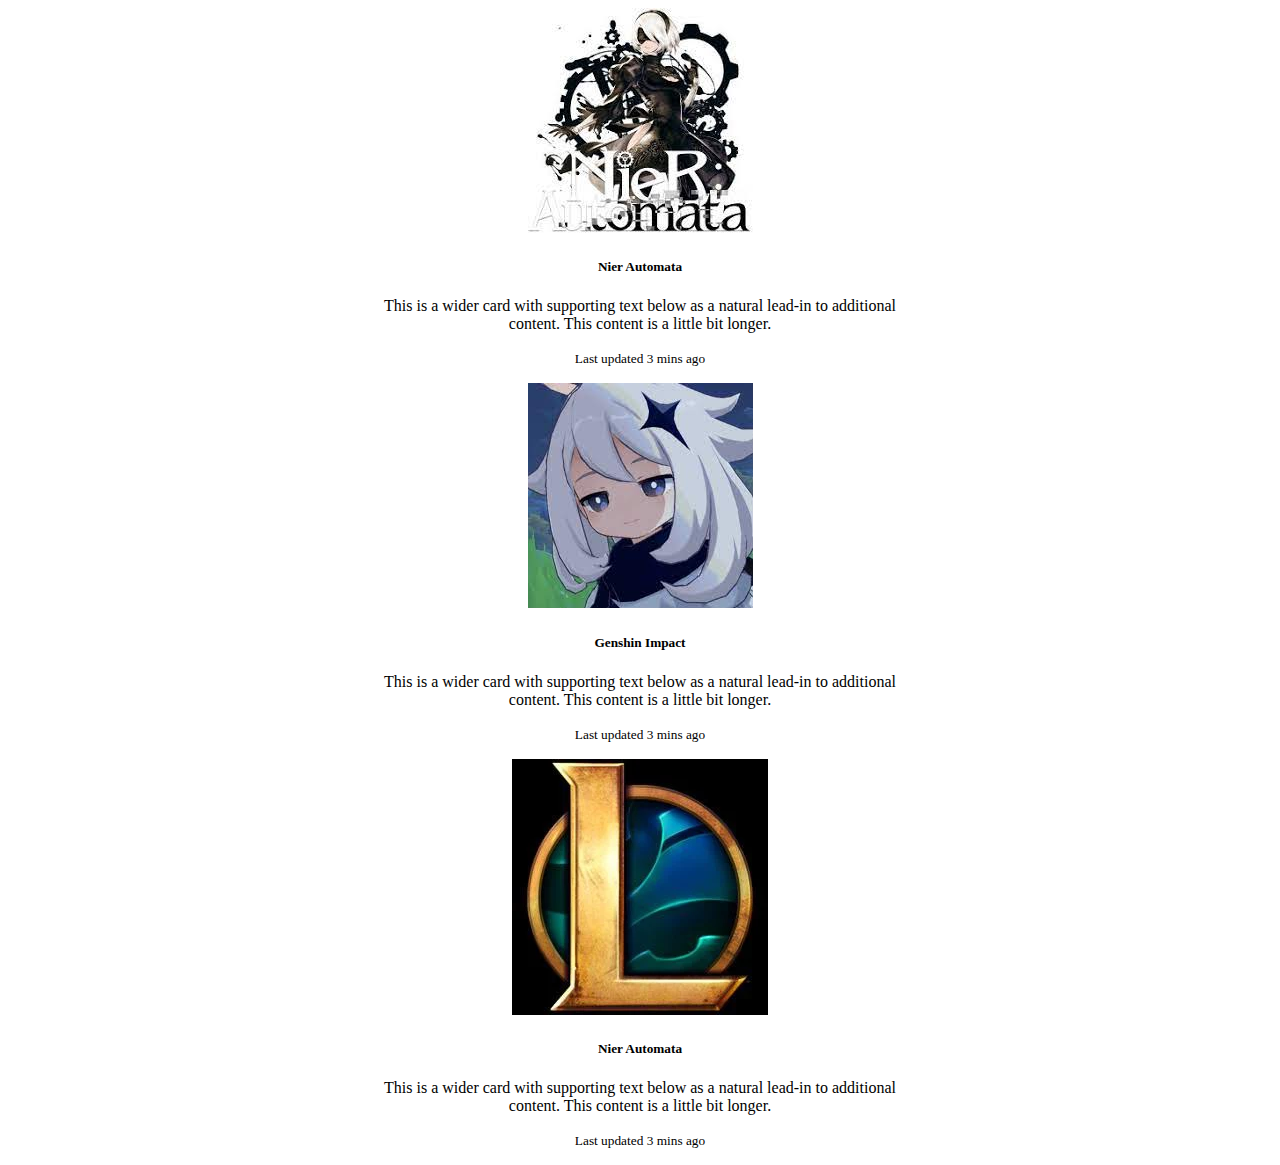
==== index.html @ c5dee111 "centralizando conteúdo e adicionando mais cards." ====
<!DOCTYPE html>
<html lang="en">
<head>
    <meta charset="UTF-8">
    <meta http-equiv="X-UA-Compatible" content="IE=edge">
    <meta name="viewport" content="width=device-width, initial-scale=1.0">
    <title>MyGames</title>
    <link href="https://cdn.jsdelivr.net/npm/bootstrap@5.2.0/dist/css/bootstrap.min.css" rel="stylesheet" integrity="sha384-gH2yIJqKdNHPEq0n4Mqa/HGKIhSkIHeL5AyhkYV8i59U5AR6csBvApHHNl/vI1Bx" crossorigin="anonymous">
</head>
<body>
    <center>
    <div class="card mb-3" style="max-width: 540px;">
        <div class="row g-0">
          <div class="col-md-4">
            <img src="img/nier.jfif" class="img-fluid rounded-start" alt="...">
          </div>
          <div class="col-md-8">
            <div class="card-body">
              <h5 class="card-title">Nier Automata</h5>
              <p class="card-text">This is a wider card with supporting text below as a natural lead-in to additional content. This content is a little bit longer.</p>
              <p class="card-text"><small class="text-muted">Last updated 3 mins ago</small></p>
            </div>
          </div>
        </div>
      </div>
      
      <div class="card mb-3" style="max-width: 540px;">
        <div class="row g-0">
          <div class="col-md-4">
            <img src="img/genshin.jfif" class="img-fluid rounded-start" alt="...">
          </div>
          <div class="col-md-8">
            <div class="card-body">
              <h5 class="card-title">Genshin Impact</h5>
              <p class="card-text">This is a wider card with supporting text below as a natural lead-in to additional content. This content is a little bit longer.</p>
              <p class="card-text"><small class="text-muted">Last updated 3 mins ago</small></p>
            </div>
          </div>
        </div>
      </div>

      <div class="card mb-3" style="max-width: 540px;">
        <div class="row g-0">
          <div class="col-md-4">
            <img src="img/lol.webp" class="img-fluid rounded-start" alt="...">
          </div>
          <div class="col-md-8">
            <div class="card-body">
              <h5 class="card-title">Nier Automata</h5>
              <p class="card-text">This is a wider card with supporting text below as a natural lead-in to additional content. This content is a little bit longer.</p>
              <p class="card-text"><small class="text-muted">Last updated 3 mins ago</small></p>
            </div>
          </div>
        </div>
      </div>
</center>

<script src="https://cdn.jsdelivr.net/npm/bootstrap@5.2.0/dist/js/bootstrap.bundle.min.js" integrity="sha384-A3rJD856KowSb7dwlZdYEkO39Gagi7vIsF0jrRAoQmDKKtQBHUuLZ9AsSv4jD4Xa" crossorigin="anonymous"></script>   
</body>
</html>
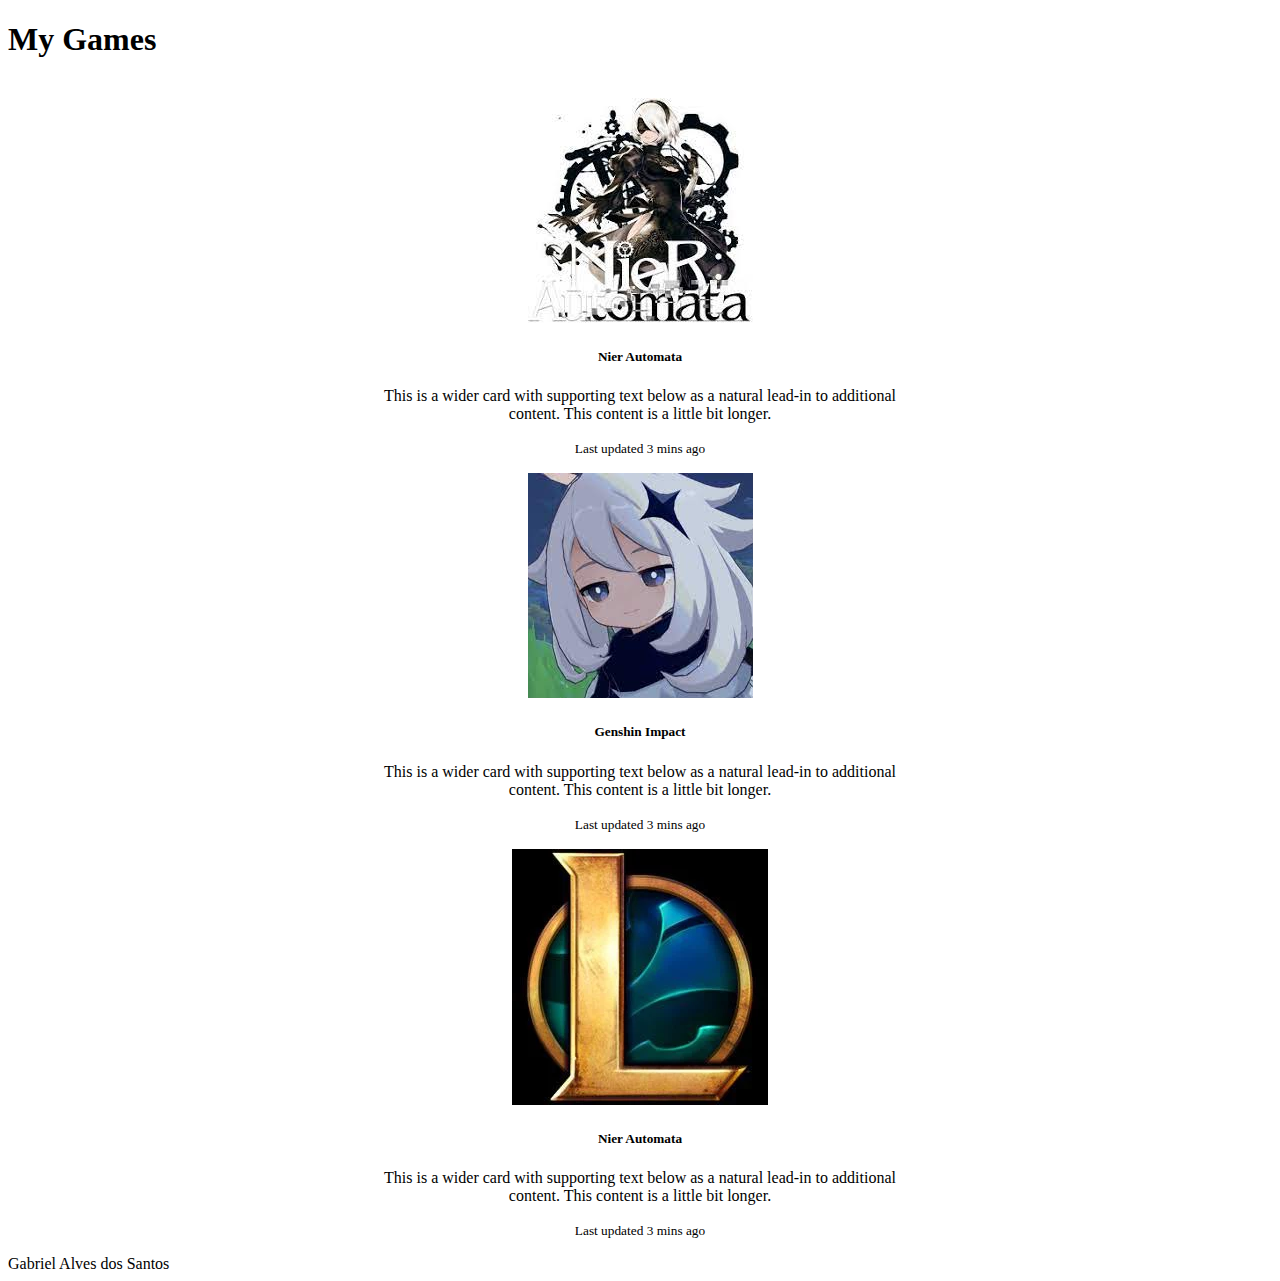
==== commit 9eddb96f: "Header e footer" ====
--- a/index.html
+++ b/index.html
@@ -8,7 +8,13 @@
     <link href="https://cdn.jsdelivr.net/npm/bootstrap@5.2.0/dist/css/bootstrap.min.css" rel="stylesheet" integrity="sha384-gH2yIJqKdNHPEq0n4Mqa/HGKIhSkIHeL5AyhkYV8i59U5AR6csBvApHHNl/vI1Bx" crossorigin="anonymous">
 </head>
 <body>
-    <center>
+
+    <div class="card text-center">
+        <h1 class="card-header">
+         My Games
+        </h1>
+    <br>
+<center>
     <div class="card mb-3" style="max-width: 540px;">
         <div class="row g-0">
           <div class="col-md-4">
@@ -53,7 +59,11 @@
           </div>
         </div>
       </div>
-</center>
+    </center>
+    <div class="card-footer text-muted">
+     Gabriel Alves dos Santos
+      </div>
+    </div>
 
 <script src="https://cdn.jsdelivr.net/npm/bootstrap@5.2.0/dist/js/bootstrap.bundle.min.js" integrity="sha384-A3rJD856KowSb7dwlZdYEkO39Gagi7vIsF0jrRAoQmDKKtQBHUuLZ9AsSv4jD4Xa" crossorigin="anonymous"></script>   
 </body>
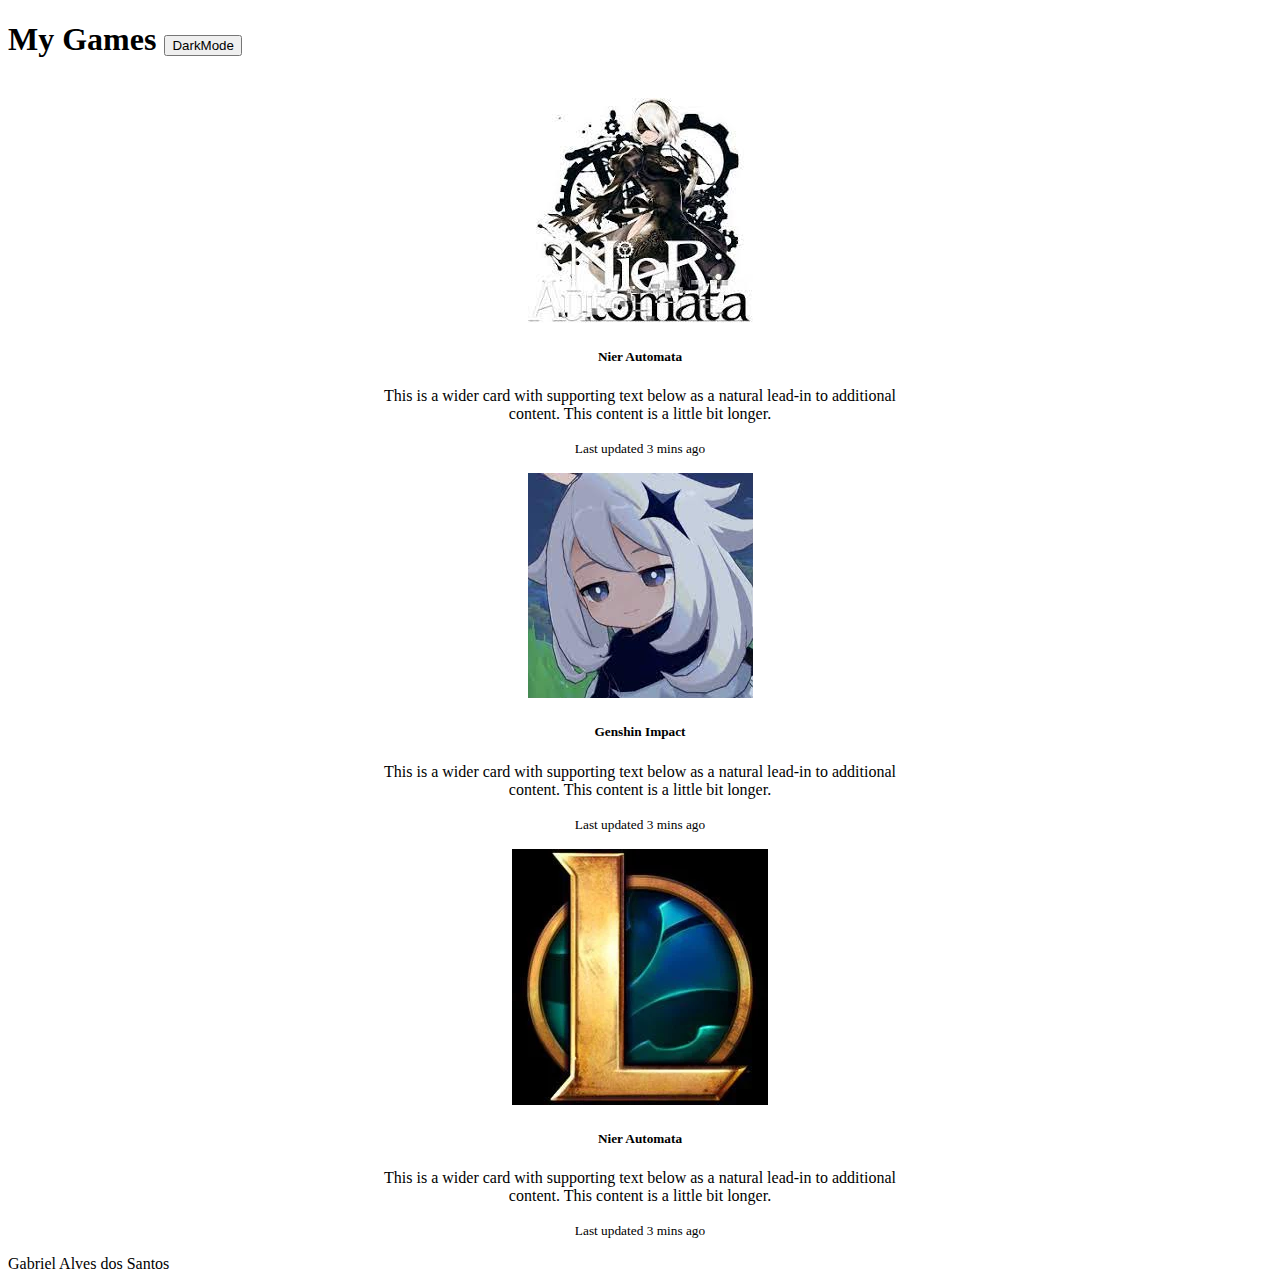
==== commit 14cb42a0: "Index" ====
--- a/index.html
+++ b/index.html
@@ -5,14 +5,17 @@
     <meta http-equiv="X-UA-Compatible" content="IE=edge">
     <meta name="viewport" content="width=device-width, initial-scale=1.0">
     <title>MyGames</title>
+    <link rel="stylesheet" href="style.css">
     <link href="https://cdn.jsdelivr.net/npm/bootstrap@5.2.0/dist/css/bootstrap.min.css" rel="stylesheet" integrity="sha384-gH2yIJqKdNHPEq0n4Mqa/HGKIhSkIHeL5AyhkYV8i59U5AR6csBvApHHNl/vI1Bx" crossorigin="anonymous">
 </head>
 <body>
 
     <div class="card text-center">
         <h1 class="card-header">
-         My Games
+         My Games <button onclick="darkmode()" type="button" class="btn btn-outline-dark">DarkMode</button>
+         
         </h1>
+        
     <br>
 <center>
     <div class="card mb-3" style="max-width: 540px;">
@@ -64,7 +67,7 @@
      Gabriel Alves dos Santos
       </div>
     </div>
-
+<script src="script.js"></script>
 <script src="https://cdn.jsdelivr.net/npm/bootstrap@5.2.0/dist/js/bootstrap.bundle.min.js" integrity="sha384-A3rJD856KowSb7dwlZdYEkO39Gagi7vIsF0jrRAoQmDKKtQBHUuLZ9AsSv4jD4Xa" crossorigin="anonymous"></script>   
 </body>
 </html>--- a/style.css
+++ b/style.css
@@ -0,0 +1,5 @@
+.dark-mode .card{
+    background-color: black;
+    color: white;
+    border-color: rgb(73, 72, 72);
+  }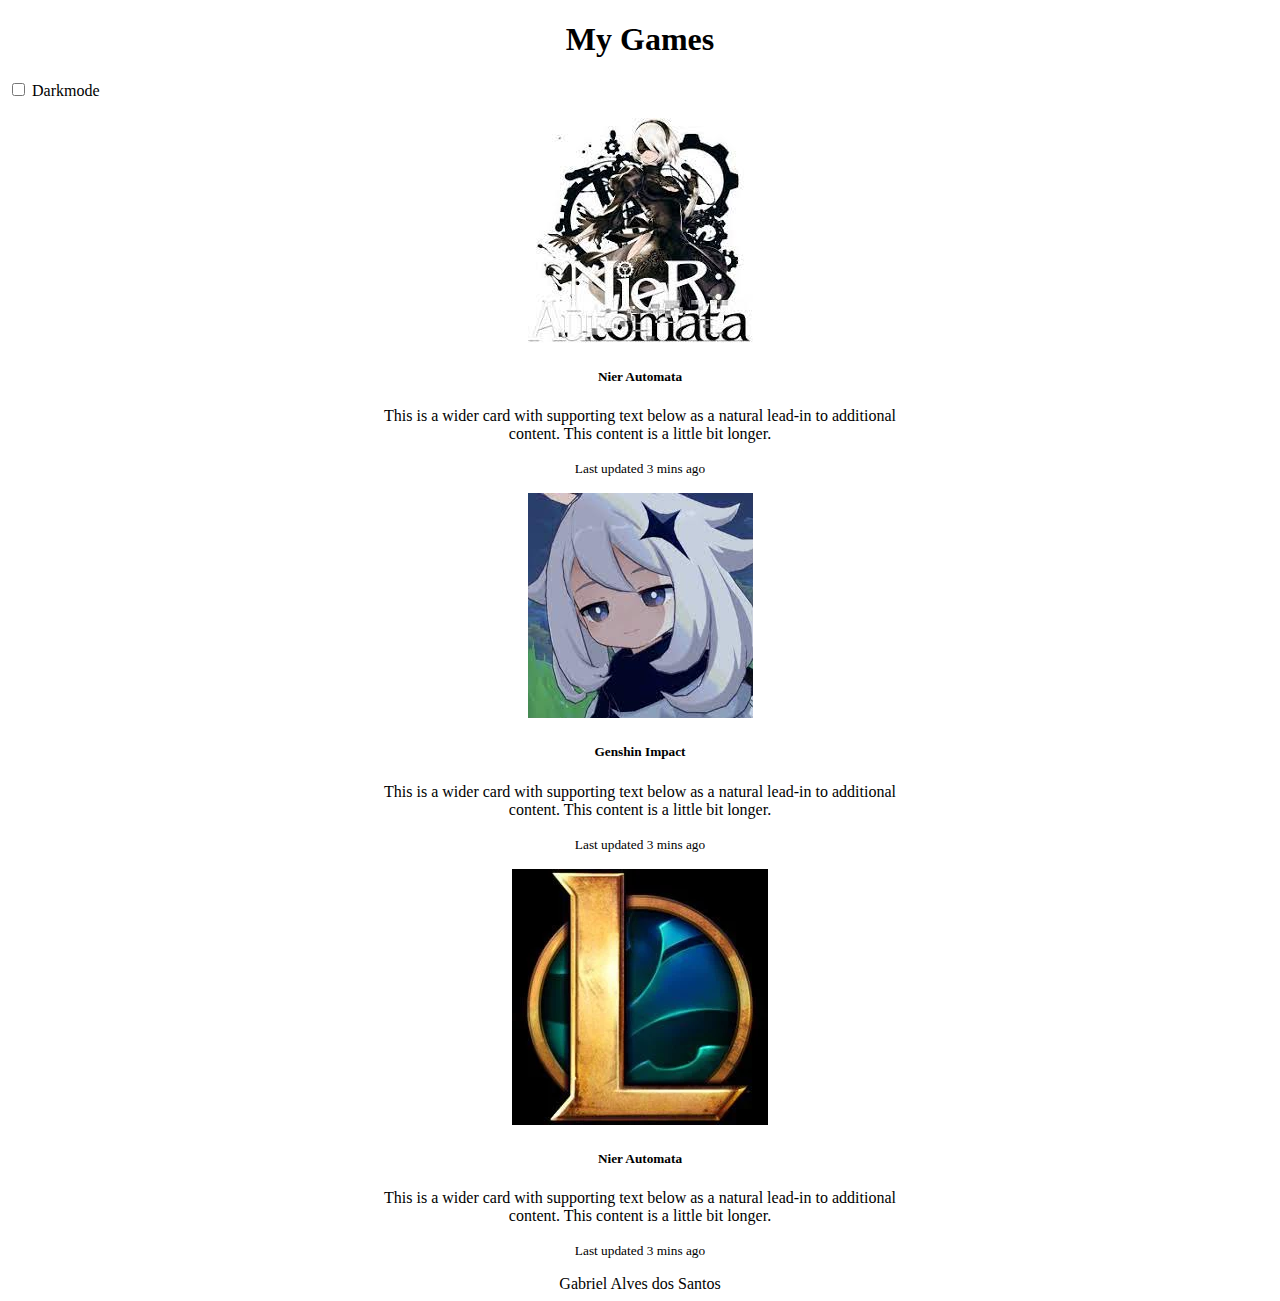
==== commit 951c2f00: "darkmode index configurado" ====
--- a/index.html
+++ b/index.html
@@ -9,12 +9,15 @@
     <link href="https://cdn.jsdelivr.net/npm/bootstrap@5.2.0/dist/css/bootstrap.min.css" rel="stylesheet" integrity="sha384-gH2yIJqKdNHPEq0n4Mqa/HGKIhSkIHeL5AyhkYV8i59U5AR6csBvApHHNl/vI1Bx" crossorigin="anonymous">
 </head>
 <body>
-
-    <div class="card text-center">
-        <h1 class="card-header">
-         My Games <button onclick="darkmode()" type="button" class="btn btn-outline-dark">DarkMode</button>
+    <div class="card">
+        <div class="card-header">
+           <h1>My Games </h1>
+         <div class="form-check form-switch">
+            <input class="form-check-input" type="checkbox" role="switch" id="flexSwitchCheckDefault" onclick="darkmode()">
+            <label class="form-check-label" for="flexSwitchCheckDefault">Darkmode</label>
+          </div>
          
-        </h1>
+        </div>
         
     <br>
 <center>
@@ -62,11 +65,12 @@
           </div>
         </div>
       </div>
-    </center>
+    
     <div class="card-footer text-muted">
      Gabriel Alves dos Santos
       </div>
     </div>
+</center>
 <script src="script.js"></script>
 <script src="https://cdn.jsdelivr.net/npm/bootstrap@5.2.0/dist/js/bootstrap.bundle.min.js" integrity="sha384-A3rJD856KowSb7dwlZdYEkO39Gagi7vIsF0jrRAoQmDKKtQBHUuLZ9AsSv4jD4Xa" crossorigin="anonymous"></script>   
 </body>
--- a/style.css
+++ b/style.css
@@ -1,5 +1,11 @@
+h1 {text-align: center;}
 .dark-mode .card{
-    background-color: black;
+    background-color: rgb(24, 24, 24);
+    color: white;
+    border-color: rgb(73, 72, 72);
+  }
+  .dark-mode .card-header{
+    background-color: rgb(0, 0, 0);
     color: white;
     border-color: rgb(73, 72, 72);
   }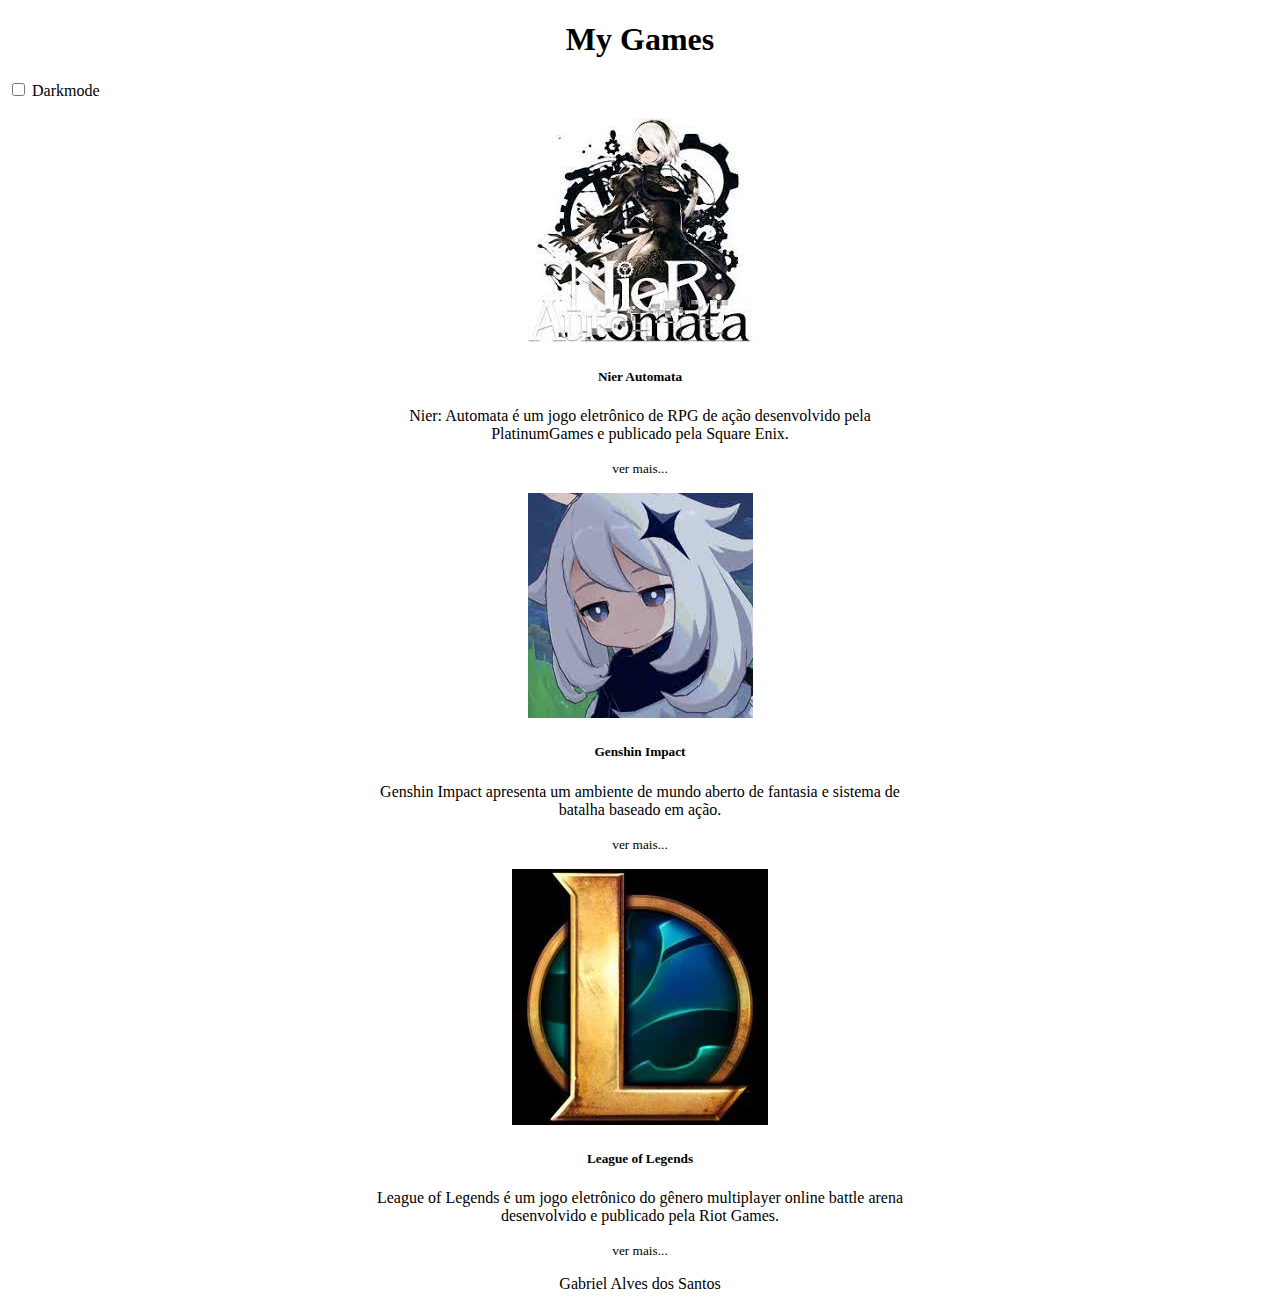
==== commit 4fbfbb5a: "Informações adicionais colocadas nos cards." ====
--- a/index.html
+++ b/index.html
@@ -29,8 +29,8 @@
           <div class="col-md-8">
             <div class="card-body">
               <h5 class="card-title">Nier Automata</h5>
-              <p class="card-text">This is a wider card with supporting text below as a natural lead-in to additional content. This content is a little bit longer.</p>
-              <p class="card-text"><small class="text-muted">Last updated 3 mins ago</small></p>
+              <p class="card-text">Nier: Automata é um jogo eletrônico de RPG de ação desenvolvido pela PlatinumGames e publicado pela Square Enix.</p>
+              <p class="card-text"><small class="text-muted">ver mais...</small></p>
             </div>
           </div>
         </div>
@@ -44,8 +44,8 @@
           <div class="col-md-8">
             <div class="card-body">
               <h5 class="card-title">Genshin Impact</h5>
-              <p class="card-text">This is a wider card with supporting text below as a natural lead-in to additional content. This content is a little bit longer.</p>
-              <p class="card-text"><small class="text-muted">Last updated 3 mins ago</small></p>
+              <p class="card-text">Genshin Impact apresenta um ambiente de mundo aberto de fantasia e sistema de batalha baseado em ação.</p>
+              <p class="card-text"><small class="text-muted">ver mais...</small></p>
             </div>
           </div>
         </div>
@@ -58,9 +58,9 @@
           </div>
           <div class="col-md-8">
             <div class="card-body">
-              <h5 class="card-title">Nier Automata</h5>
-              <p class="card-text">This is a wider card with supporting text below as a natural lead-in to additional content. This content is a little bit longer.</p>
-              <p class="card-text"><small class="text-muted">Last updated 3 mins ago</small></p>
+              <h5 class="card-title">League of Legends</h5>
+              <p class="card-text">League of Legends é um jogo eletrônico do gênero multiplayer online battle arena desenvolvido e publicado pela Riot Games.</p>
+              <p class="card-text"><small class="text-muted">ver mais...</small></p>
             </div>
           </div>
         </div>
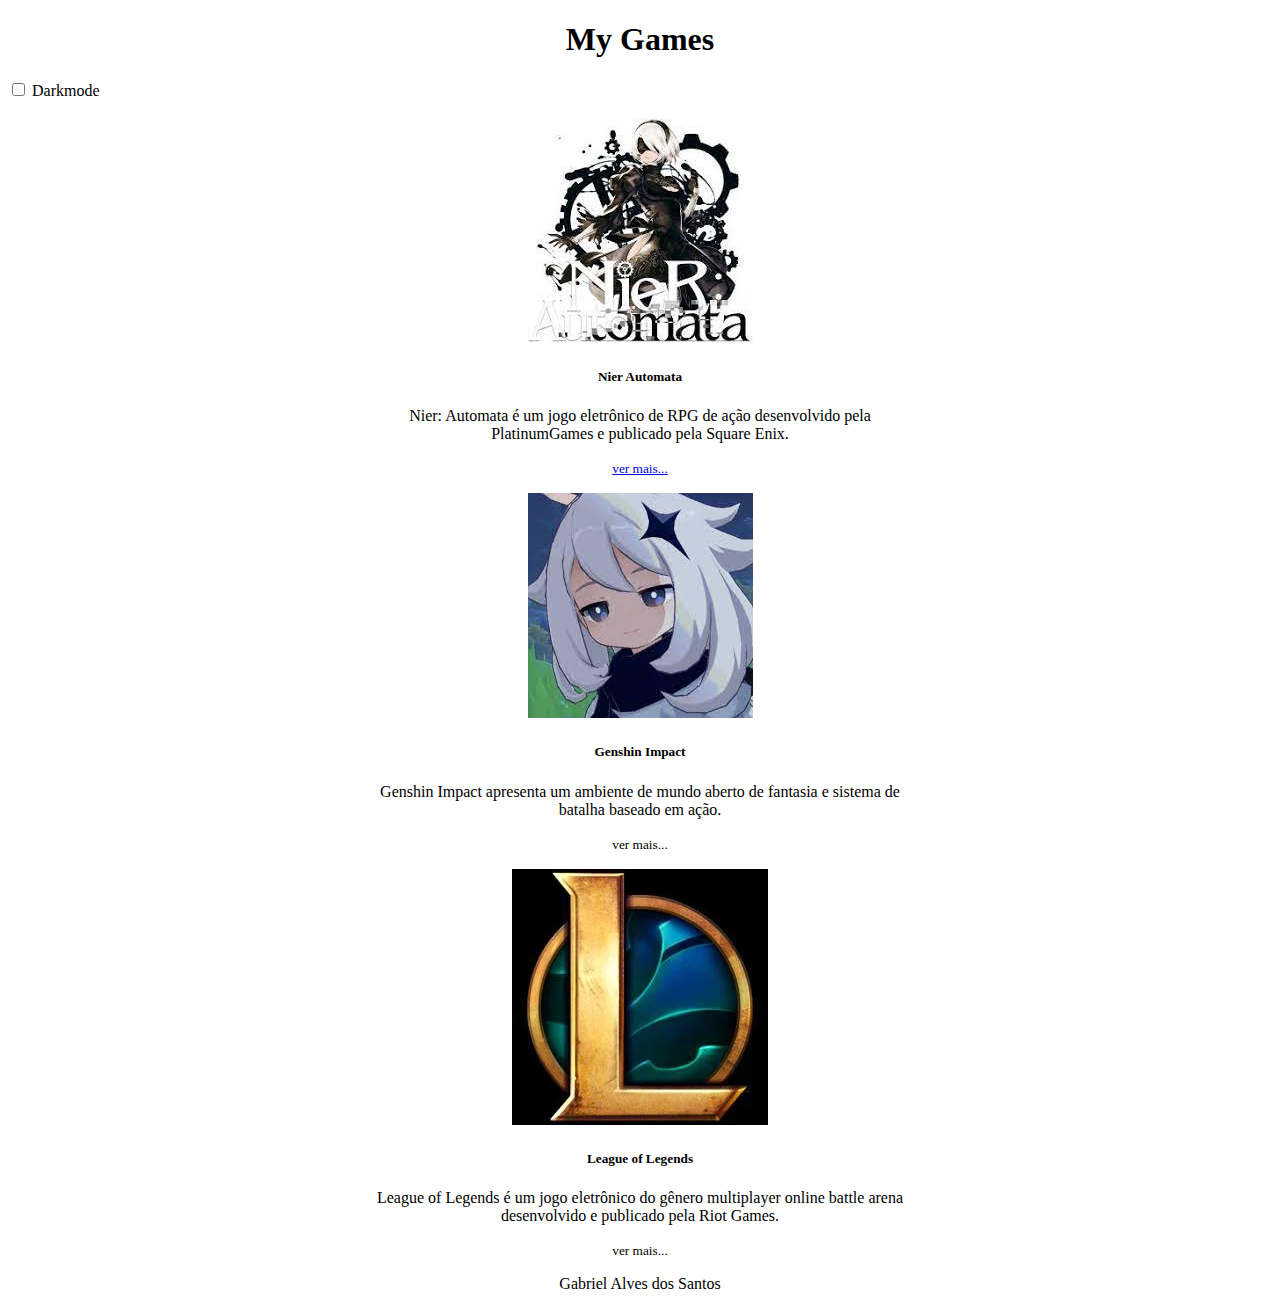
==== commit 156cabf3: "Pagina Nier Automata" ====
--- a/index.html
+++ b/index.html
@@ -30,7 +30,7 @@
             <div class="card-body">
               <h5 class="card-title">Nier Automata</h5>
               <p class="card-text">Nier: Automata é um jogo eletrônico de RPG de ação desenvolvido pela PlatinumGames e publicado pela Square Enix.</p>
-              <p class="card-text"><small class="text-muted">ver mais...</small></p>
+              <a class="nav-link" href="pages/nier.html"><p class="card-text"><small class="text-muted">ver mais...</small></p></a>
             </div>
           </div>
         </div>
@@ -45,7 +45,7 @@
             <div class="card-body">
               <h5 class="card-title">Genshin Impact</h5>
               <p class="card-text">Genshin Impact apresenta um ambiente de mundo aberto de fantasia e sistema de batalha baseado em ação.</p>
-              <p class="card-text"><small class="text-muted">ver mais...</small></p>
+              <a><p class="card-text"><small class="text-muted">ver mais...</small></p></a>
             </div>
           </div>
         </div>
@@ -60,7 +60,7 @@
             <div class="card-body">
               <h5 class="card-title">League of Legends</h5>
               <p class="card-text">League of Legends é um jogo eletrônico do gênero multiplayer online battle arena desenvolvido e publicado pela Riot Games.</p>
-              <p class="card-text"><small class="text-muted">ver mais...</small></p>
+              <a><p class="card-text"><small class="text-muted">ver mais...</small></p></a>
             </div>
           </div>
         </div>
--- a/style.css
+++ b/style.css
@@ -1,4 +1,4 @@
-h1 {text-align: center;}
+h1 {text-align: center;text-decoration: none;}
 .dark-mode .card{
     background-color: rgb(24, 24, 24);
     color: white;
@@ -8,4 +8,7 @@
     background-color: rgb(0, 0, 0);
     color: white;
     border-color: rgb(73, 72, 72);
-  }+  }
+.imgcarousel{height: 20%;width: 40%;}
+.carousel-control-prev{margin-left: 25%;}
+.carousel-control-next{margin-right: 25%;}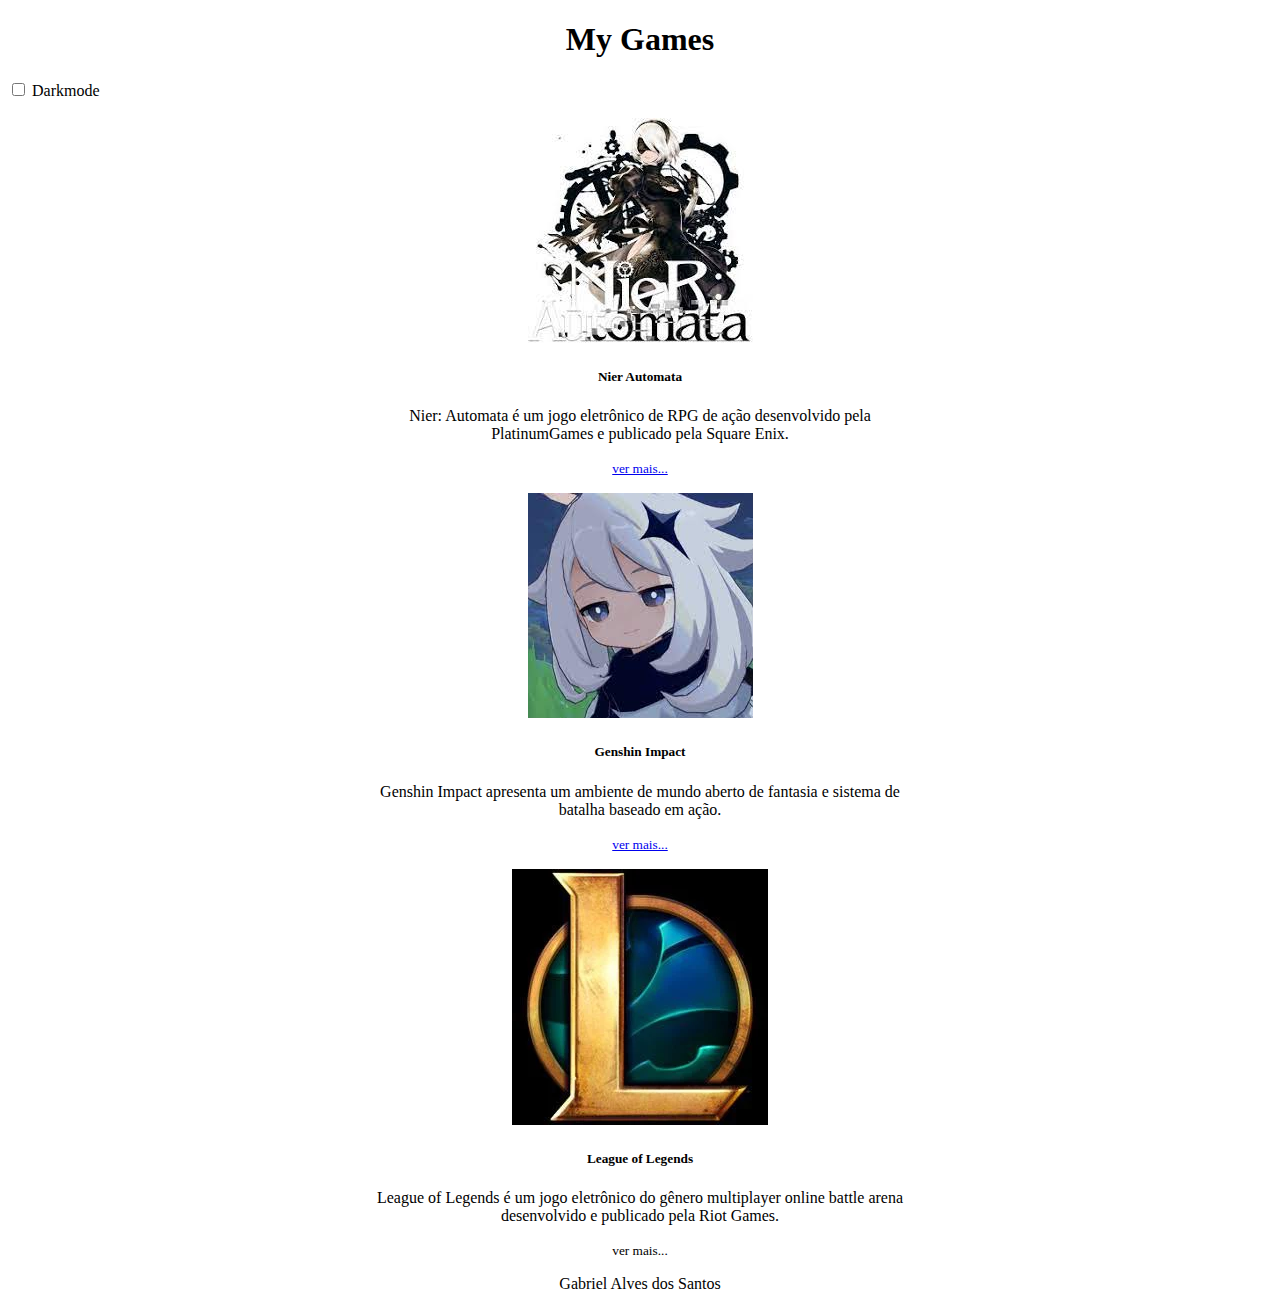
==== commit e804ad3b: "Pagina genshin impact" ====
--- a/index.html
+++ b/index.html
@@ -45,7 +45,7 @@
             <div class="card-body">
               <h5 class="card-title">Genshin Impact</h5>
               <p class="card-text">Genshin Impact apresenta um ambiente de mundo aberto de fantasia e sistema de batalha baseado em ação.</p>
-              <a><p class="card-text"><small class="text-muted">ver mais...</small></p></a>
+              <a class="nav-link" href="pages/genshin.html"><p class="card-text"><small class="text-muted">ver mais...</small></p></a>
             </div>
           </div>
         </div>
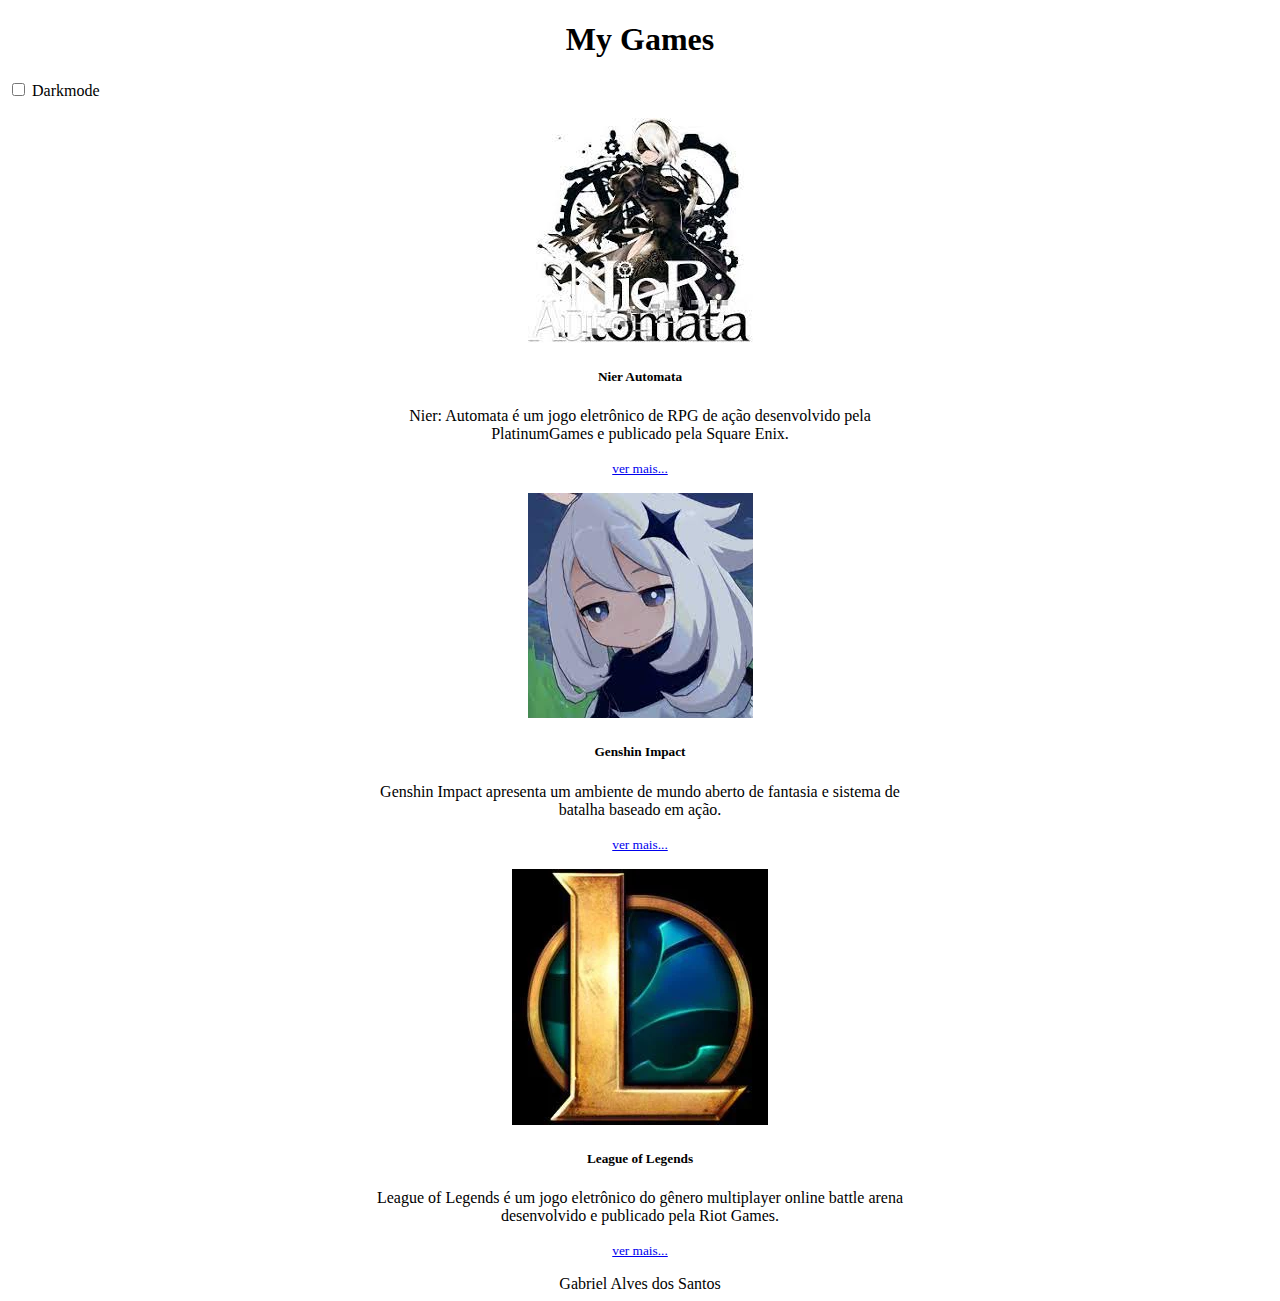
==== commit a046a2d5: "Pagina LoL criada" ====
--- a/index.html
+++ b/index.html
@@ -60,7 +60,7 @@
             <div class="card-body">
               <h5 class="card-title">League of Legends</h5>
               <p class="card-text">League of Legends é um jogo eletrônico do gênero multiplayer online battle arena desenvolvido e publicado pela Riot Games.</p>
-              <a><p class="card-text"><small class="text-muted">ver mais...</small></p></a>
+              <a class="nav-link" href="pages/lol.html"><p class="card-text"><small class="text-muted">ver mais...</small></p></a>
             </div>
           </div>
         </div>
